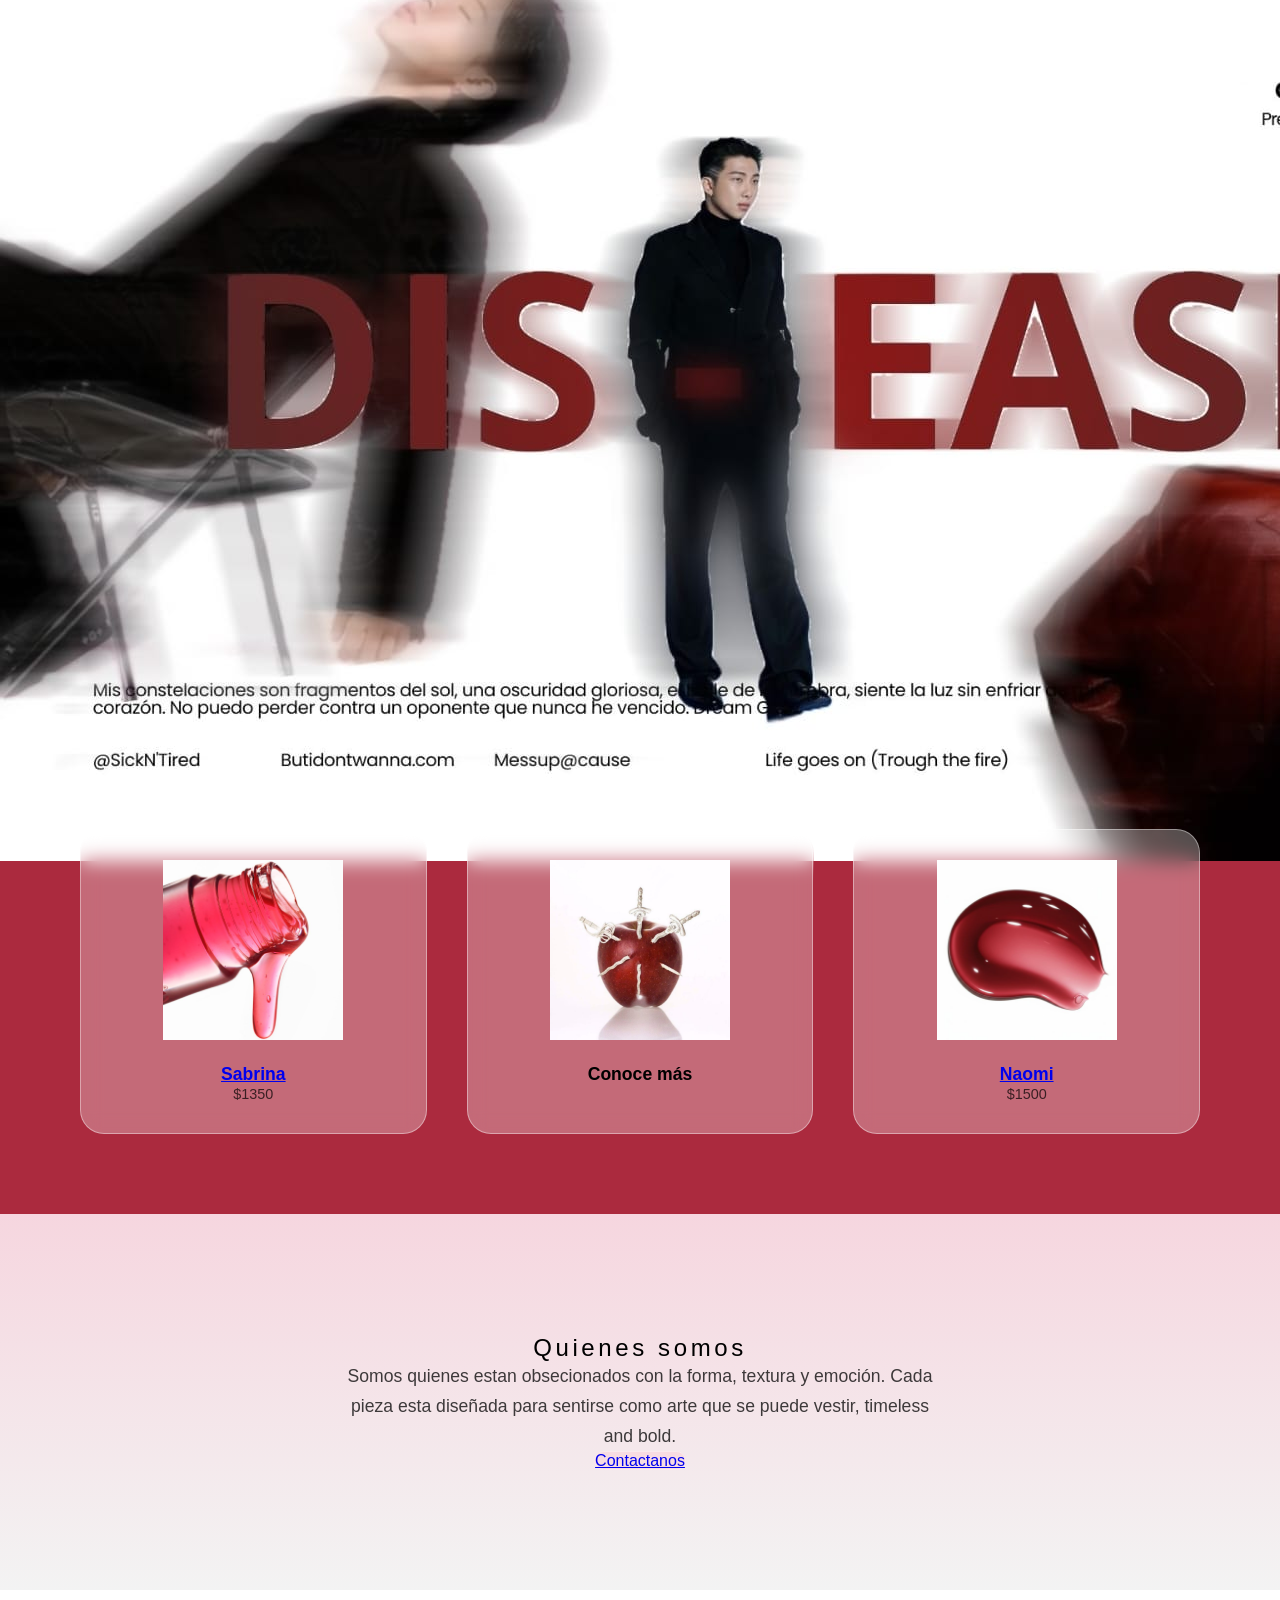
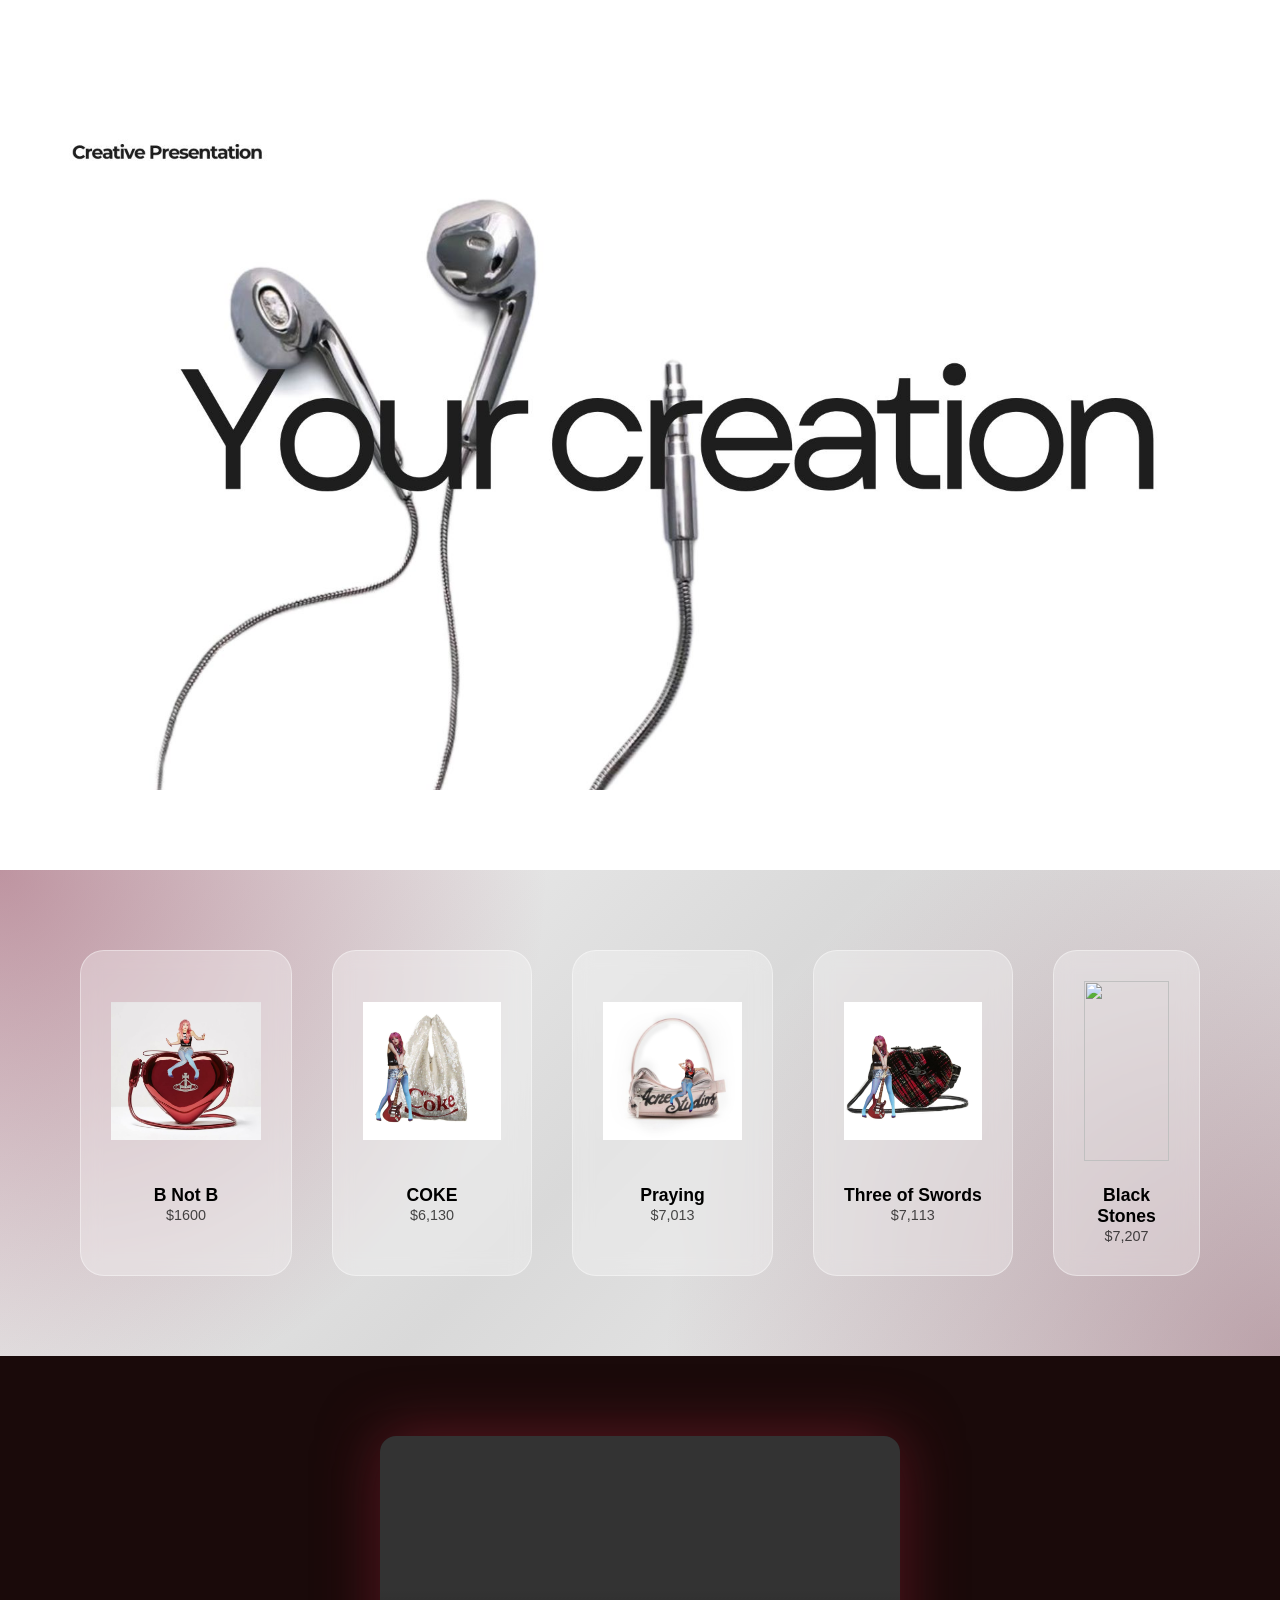
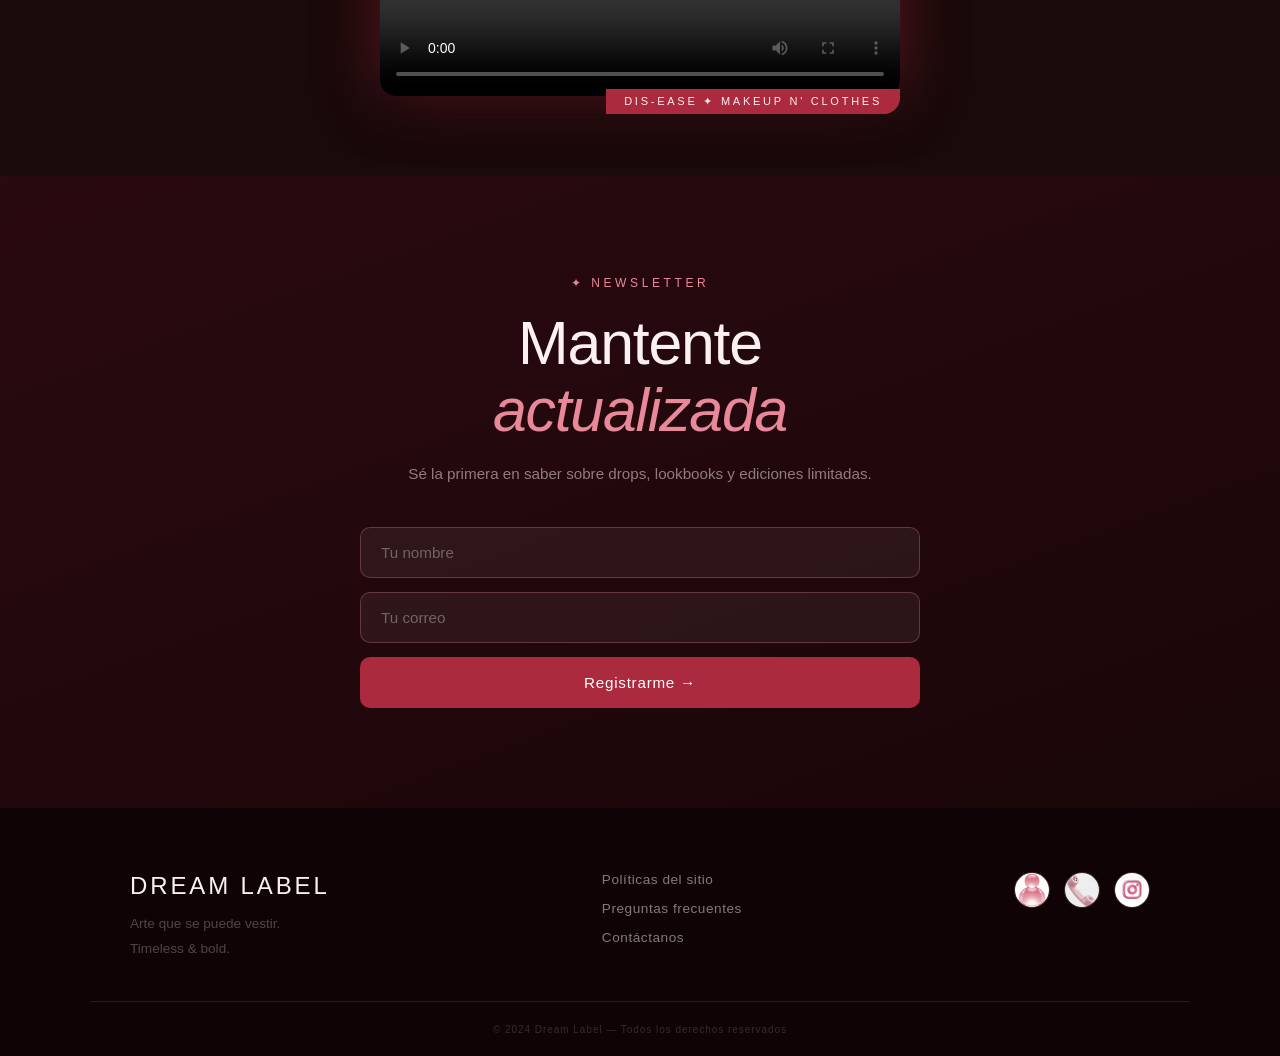
==== index.html @ 25e0310c "Add files via upload" ====
<!DOCTYPE html>
<html>
<head>
	<meta charset="utf-8">
	<meta name="viewport" content="width=device-width, initial-scale=1">
	<title>PAGWEB821</title>
	<link rel="stylesheet" type="text/css" href="decoracion 1.css">
</head>
<body>
	<header class="encabezado" role="banner">
 	<div class="contenedor">
 		<a href="#" class="logo">
 			<img src="logo.jpg" alt="logito">
 		</a>
 		<nav role ="navigation">
 			<ul>
 				<li><a href="#">Nosotros</a></li>
 				<li><a href="#">Servicio</a></li>
 				<li><a href="#">Contactanos</a></li>
 			</ul>
 		</nav>
 	</div>
 </header>
	<section class="hero">
	<img src="diseaselogo.jpeg" class="hero-img" alt="Marca">
	</section>
<section class="products">
	<div class="card">
		<img src="botelladegloss.jpeg" alt="Labial 1" >
		<h3><a href="index2.html">Sabrina</a></h3>
		<span>$1350</span>
	</div>
	<div class="card">
		<img src="tresespadas.jpeg" alt="tonos">
		<h3>Conoce más</h3>
	</div>
	<div class="card">	
		<img src="gloss.jpeg" alt="Labial 2">
		<h3><a href="index3.html"> Naomi</a></h3>
		<span>$1500</span>
	</div>
	
</section>
<section class="about">
<div class="about-text">
<h2>Quienes somos</h2>
<p>	
	Somos quienes estan obsecionados con la forma, textura y emoción.
	Cada pieza esta diseñada para sentirse como arte que se puede vestir, timeless and bold.
</p>	
<a href="#contact"class="bts">Contactanos</a>
</div>	
</section>
<section class="headline"></section>
<section class="products alt">
	<div class="card">
		<img src="redbagvw.jpeg">
		<h3>B Not B</h3>
		<span>$1600</span>
	</div>
	<div class="card">
	<img src="coke.jpeg">
	<h3>COKE</h3>
	<span>$6,130</span>	
	</div>
	<div class="card">
		<img src="acnestudios.jpeg">
		<h3>Praying</h3>
		<span>$7,013</span>
	</div>
	<div class="card">
		<img src="rednblackvw.jpeg">
			<h3>Three of Swords</h3>
			<span>$7,113</span>
	</div>
	<div class="card">
		<img src="vwbag.jpeg">
		<h3>Black Stones</h3>
		<span>$7,207</span>
	</div>
</section>
<section class="video-section">
		<div class="video-wrap">
			<video controls>
				<source src="videovictoria.mp4" type="video/mp4">
			</video>
			<div class="video-label">Dis-ease ✦ Makeup N' Clothes</div>
		</div>
	</section>
	<section class="suscripcion" id="contact">
		<div class="sus-inner">
			<p class="sus-eyebrow">✦ Newsletter</p>
			<h2 class="sus-titulo">Mantente<br><em>actualizada</em></h2>
			<p class="sus-sub">Sé la primera en saber sobre drops, lookbooks y ediciones limitadas.</p>
			<div class="sus-form">
				<input type="text" placeholder="Tu nombre" required>
				<input type="email" placeholder="Tu correo" required>
				<button type="button">Registrarme →</button>
			</div>
		</div>
	</section>
	<footer class="piedepagina" role="contentinfo">
		<div class="footer-inner">
			<div class="footer-brand">
				<span class="footer-logo">Dream Label</span>
				<p>Arte que se puede vestir.<br>Timeless & bold.</p>
			</div>
			<nav class="footer-nav">
				<a href="#">Políticas del sitio</a>
				<a href="#">Preguntas frecuentes</a>
				<a href="#">Contáctanos</a>
			</nav>
			<div class="footer-social">
				<a href="#" title="Perfil"><img src="perfil.jpg" alt="perfil"></a>
				<a href="#" title="telefono"><img src="telefono.jpg" alt="telefono"></a>
				<a href="#" title="instagram"><img src="insta.jpg" alt="instagram"></a>
			</div>
		</div>
		<div class="footer-bottom">
			<small>© 2024 Dream Label — Todos los derechos reservados</small>
		</div>
	</footer>

</body>
</html>
---- decoracion 1.css ----
*{
	margin: 	0;
	padding: 	0;
	box-sizing: border-box;
	font-family:'Helvetica Neue', sans-serif;
}
.body{
		background: #f7f4f2;
		color: 	#222;
}
.encabezado{ 
background: #800000; 
overflow: hidden;
}
.logo{
    float: left;
   position: relative;
    top: 15px; 
}
.logo img{
  width: 120px;
  height: auto;
}
.encabezado nav{ 
float: right; 
}
.encabezado nav ul{ 
margin: 0;
padding: 0;
list-style: none;
}
.encabezado nav ul li{ 
display: inline-block;
margin-right: -4px;
}
.encabezado nav ul li a{ 
display: block;
color: #fafbfd;
padding: 28px;
border-left: 1px solid #696969;
text-decoration: none;
}
.encabezado nav ul li a:hover{ 
background: #800000;
}
.hero{
	position: 	relative;
	height: 75vh;
	display: flex;
	align-items: center;
}
.products{
	display: 	grid;
	grid-template-columns: 	repeat(	auto-fit,minmax(220px, 1fr));
	gap: 40px;
	padding: 80px;
	background: #ab2a3e;
}
.card{
	background: rgba( 255, 255, 255, 0.3);
	border-radius: 	24px;
	padding: 	30px;
	text-align: center;
	transition: 	all 0.3s ease;
	cursor: 	pointer	;
	position: 	relative;
}
.card{
	backdrop-filter: 	blur(	10px);
	border: 1px solid rgba(	255,255,255, 0.4);	
}
.card img{
	width: 	100%;
	height: 180px;
	object-fit: contain;
	transition: transform 0.4s ease;
}
.card h3{
	margin-top: 20px;
	font-size: 	1.1rem;
}
.card span{
	font-size: 	0.9rem;
	opacity: 	0.7;
}
.card:hover{
	transform: 	translateY(	-15px);
	box-shadow: 	0 30px 60px rgba(0, 0, 0, 0.15);
}
.card:hover img{
	transform: 	scale(1.05);
}
.about{
	padding: 	120px 80px;
	background: linear-gradient(180deg,#f6d6df,#f3f3f3 );
	display: 	flex;
	justify-content: 	center;
}
.about-text{
	max-width: 	600px;
	text-align: 	center;
}
.about h2{
	font-size: 	4rems;
	letter-spacing: 0.15em;
	font-weight: 300;
}
.about p{
	font-size: 	1.1rem;
	line-height: 1.7;
	opacity: 	0.75;
}
.bts{
	background: rgba(	255,192,203, 0.3);
		backdrop-filter: blur(10px);
		border-radius: 999px;
		border:1px solid rgba(255, 255, 255, 0.4);
}

.headline{
	height: 80vh;
	background-image: 	url(headliner.jpeg);
	background-repeat: 	no-repeat;
	background-size: cover;
	background-position: center top;
	background-color:#ededed ;
	margin: 80px auto;
	position: relative	;
}
.products.alt{
  display: flex;
  gap: 40px;
  padding: 80px;
  overflow-x: auto;
  scroll-snap-type: x mandatory;
    background:
  radial-gradient(circle at top left, rgba(123, 30, 58, 0.45), transparent 40%),
  radial-gradient(circle at bottom right, rgba(90, 18, 40, 0.35), transparent 45%),
  linear-gradient(135deg, #f5f5f5, #d9d9d9, #f0f0f0);

}

.video-section {
  background: #1a0a0a;
  padding: 80px;
  display: flex;
  justify-content: center;
  align-items: center;
}
.video-wrap {
  position: relative;
  display: inline-block;
}
.video-wrap video {
  display: block;
  width: 520px;
  max-width: 90vw;
  border-radius: 16px;
  box-shadow: 0 0 60px rgba(171, 42, 62, 0.5), 0 20px 40px rgba(0,0,0,0.6);
}
.video-label {
  position: absolute;
  bottom: -18px;
  right: 0;
  background: #ab2a3e;
  color: #fdf0f2;
  font-size: 11px;
  letter-spacing: 0.25em;
  text-transform: uppercase;
  padding: 6px 18px;
  border-radius: 0 0 16px 0;
}
.suscripcion {
  background: linear-gradient(160deg, #2a0a10, #1a0608);
  padding: 100px 40px;
  display: flex;
  justify-content: center;
}
.sus-inner {
  max-width: 560px;
  width: 100%;
  text-align: center;
}
.sus-eyebrow {
  color: #e8889a;
  font-size: 12px;
  letter-spacing: 0.3em;
  text-transform: uppercase;
  margin-bottom: 20px;
}
.sus-titulo {
  font-size: clamp(2.4rem, 5vw, 3.8rem);
  font-weight: 200;
  color: #fdf0f2;
  line-height: 1.1;
  letter-spacing: -0.02em;
  margin-bottom: 18px;
}
.sus-titulo em {
  font-style: italic;
  color: #e8889a;
  font-weight: 400;
}
.sus-sub {
  color: rgba(253, 240, 242, 0.5);
  font-size: 0.95rem;
  line-height: 1.7;
  margin-bottom: 40px;
}
.sus-form {
  display: flex;
  flex-direction: column;
  gap: 14px;
}
.sus-form input {
  background: rgba(255,255,255,0.06);
  border: 1px solid rgba(232, 136, 154, 0.3);
  border-radius: 10px;
  padding: 16px 20px;
  color: #fdf0f2;
  font-size: 0.95rem;
  outline: none;
  transition: border-color 0.2s;
}
.sus-form input::placeholder { color: rgba(253,240,242,0.35); }
.sus-form input:focus { border-color: #e8889a; }
.sus-form button {
  background: #ab2a3e;
  color: white;
  border: none;
  border-radius: 10px;
  padding: 17px;
  font-size: 0.95rem;
  letter-spacing: 0.05em;
  cursor: pointer;
  transition: background 0.2s, transform 0.15s;
}
.sus-form button:hover { background: #c73352; transform: translateY(-2px); }
.piedepagina {
  background: #0f0305;
  color: rgba(253,240,242,0.55);
  padding: 0;
}
.footer-inner {
  max-width: 1100px;
  margin: 0 auto;
  padding: 64px 40px 40px;
  display: flex;
  flex-wrap: wrap;
  gap: 48px;
  align-items: flex-start;
  justify-content: space-between;
  border-bottom: 1px solid rgba(232,136,154,0.15);
}
.footer-brand .footer-logo {
  display: block;
  font-size: 1.5rem;
  font-weight: 300;
  letter-spacing: 0.12em;
  color: #fdf0f2;
  text-transform: uppercase;
  margin-bottom: 12px;
}
.footer-brand p {
  font-size: 0.85rem;
  line-height: 1.8;
  opacity: 0.5;
}
.footer-nav {
  display: flex;
  flex-direction: column;
  gap: 14px;
}
.footer-nav a {
  color: rgba(253,240,242,0.5);
  text-decoration: none;
  font-size: 0.85rem;
  letter-spacing: 0.04em;
  transition: color 0.2s;
}
.footer-nav a:hover { color: #e8889a; }
.footer-social {
  display: flex;
  gap: 14px;
  align-items: center;
}
.footer-social a img {
  width: 36px;
  height: 36px;
  object-fit: cover;
  border-radius: 50%;
  filter: grayscale(30%);
  border: 1px solid rgba(232,136,154,0.25);
  transition: border-color 0.2s, transform 0.2s;
}
.footer-social a:hover img {
  border-color: #e8889a;
  transform: scale(1.1);
}
.footer-bottom {
  text-align: center;
  padding: 20px 40px;
  font-size: 0.75rem;
  letter-spacing: 0.08em;
  opacity: 0.3;
}
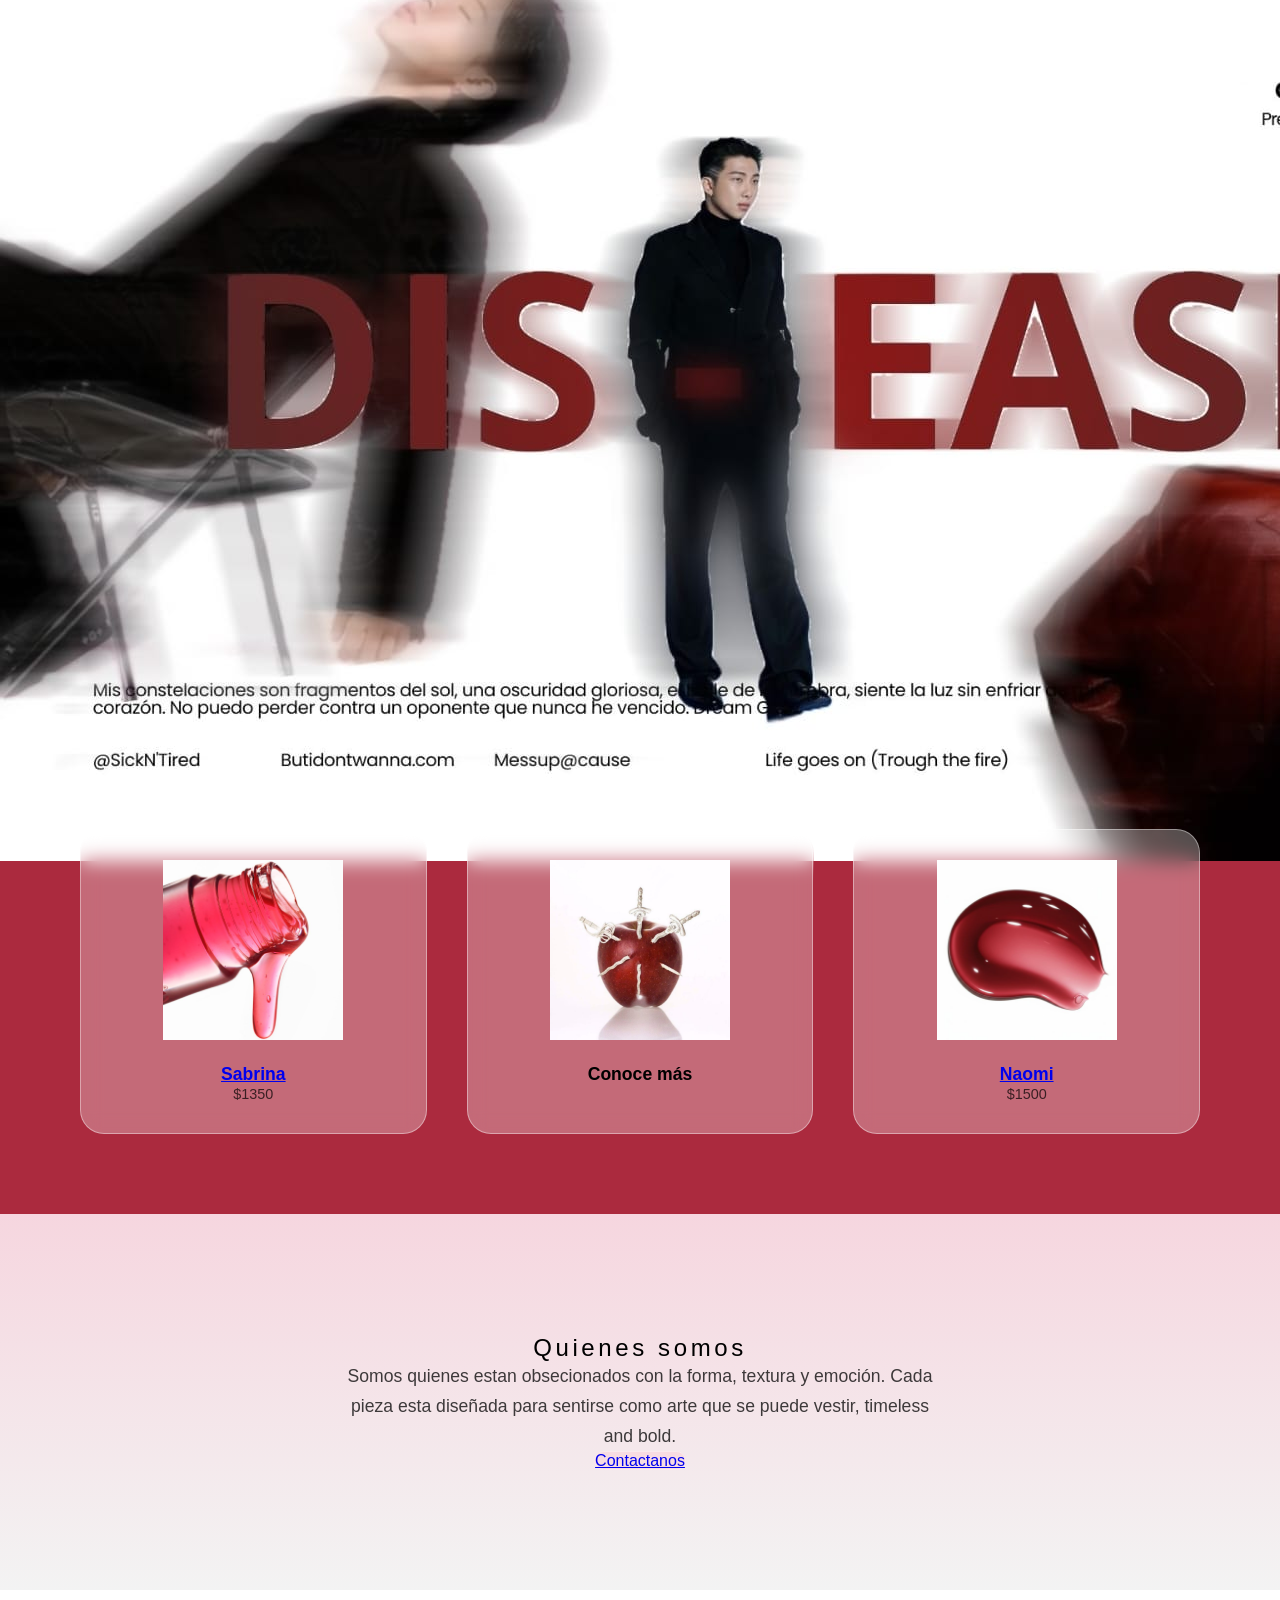
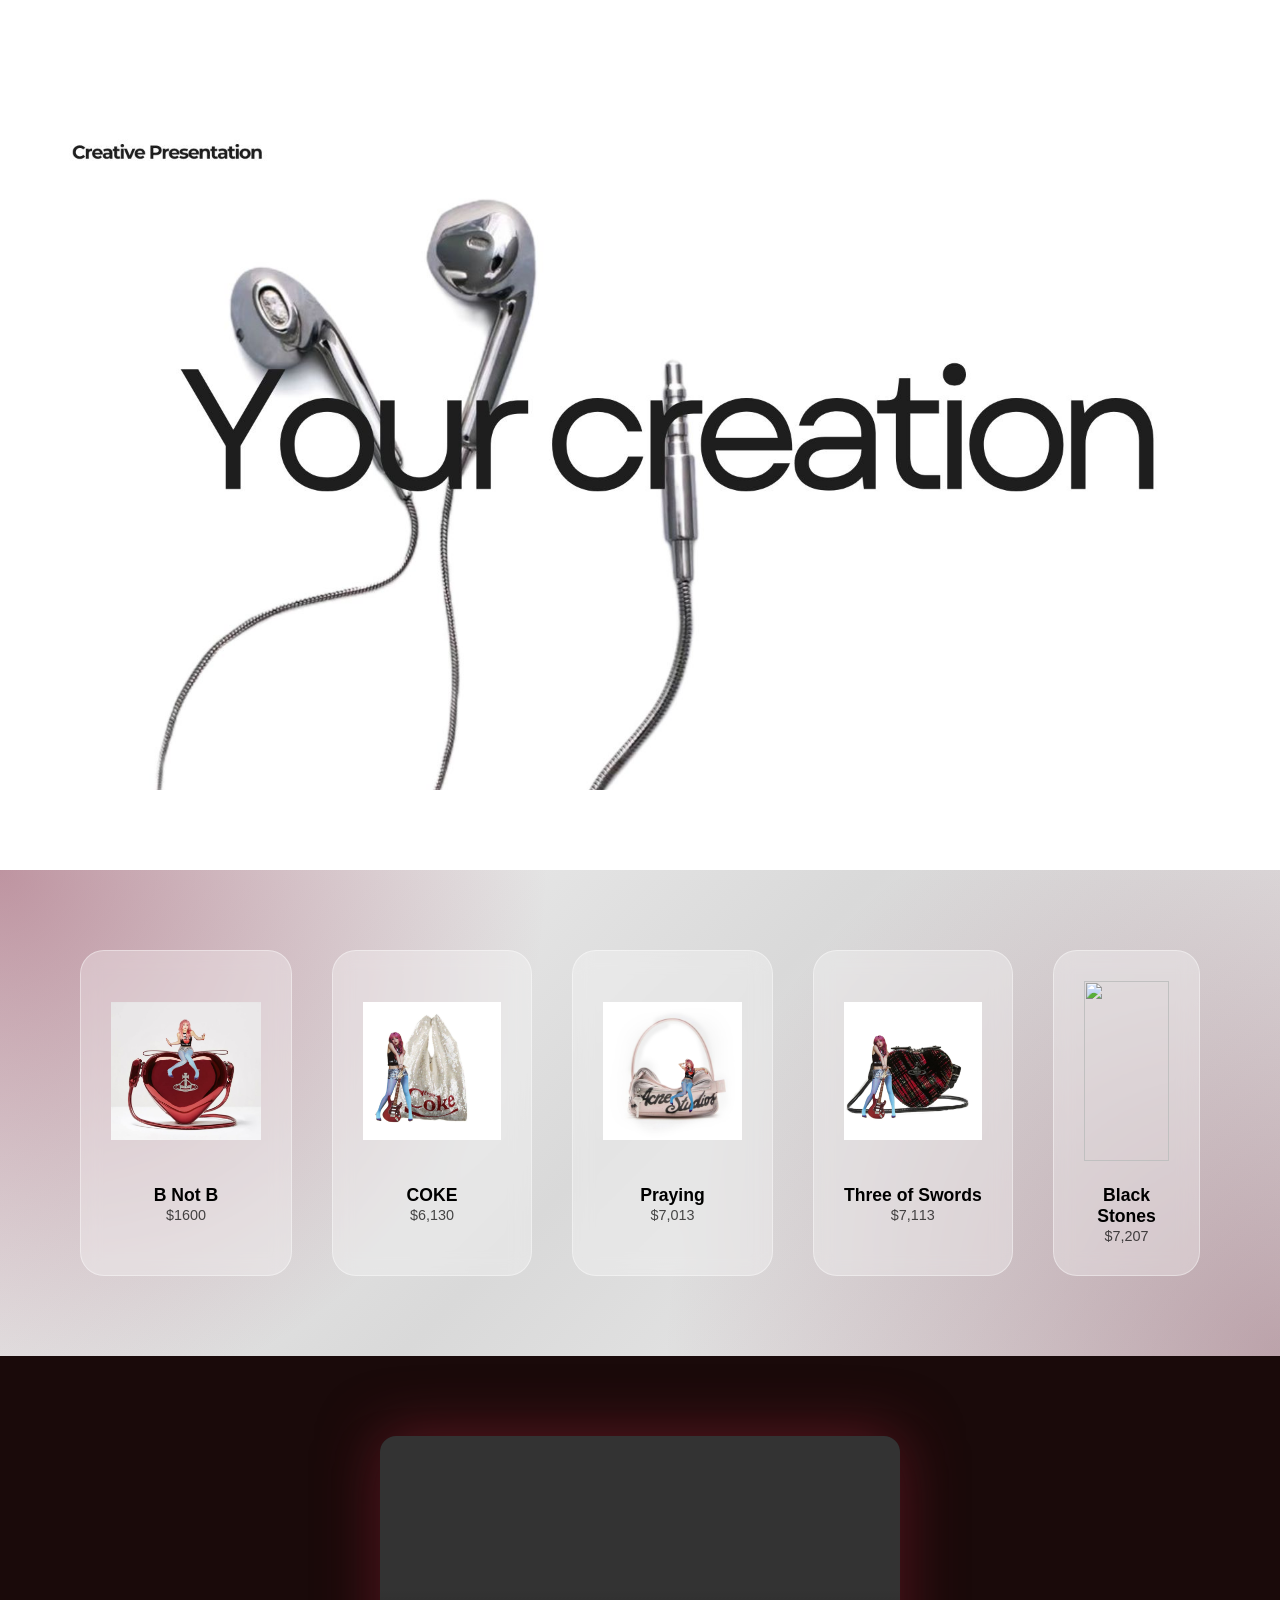
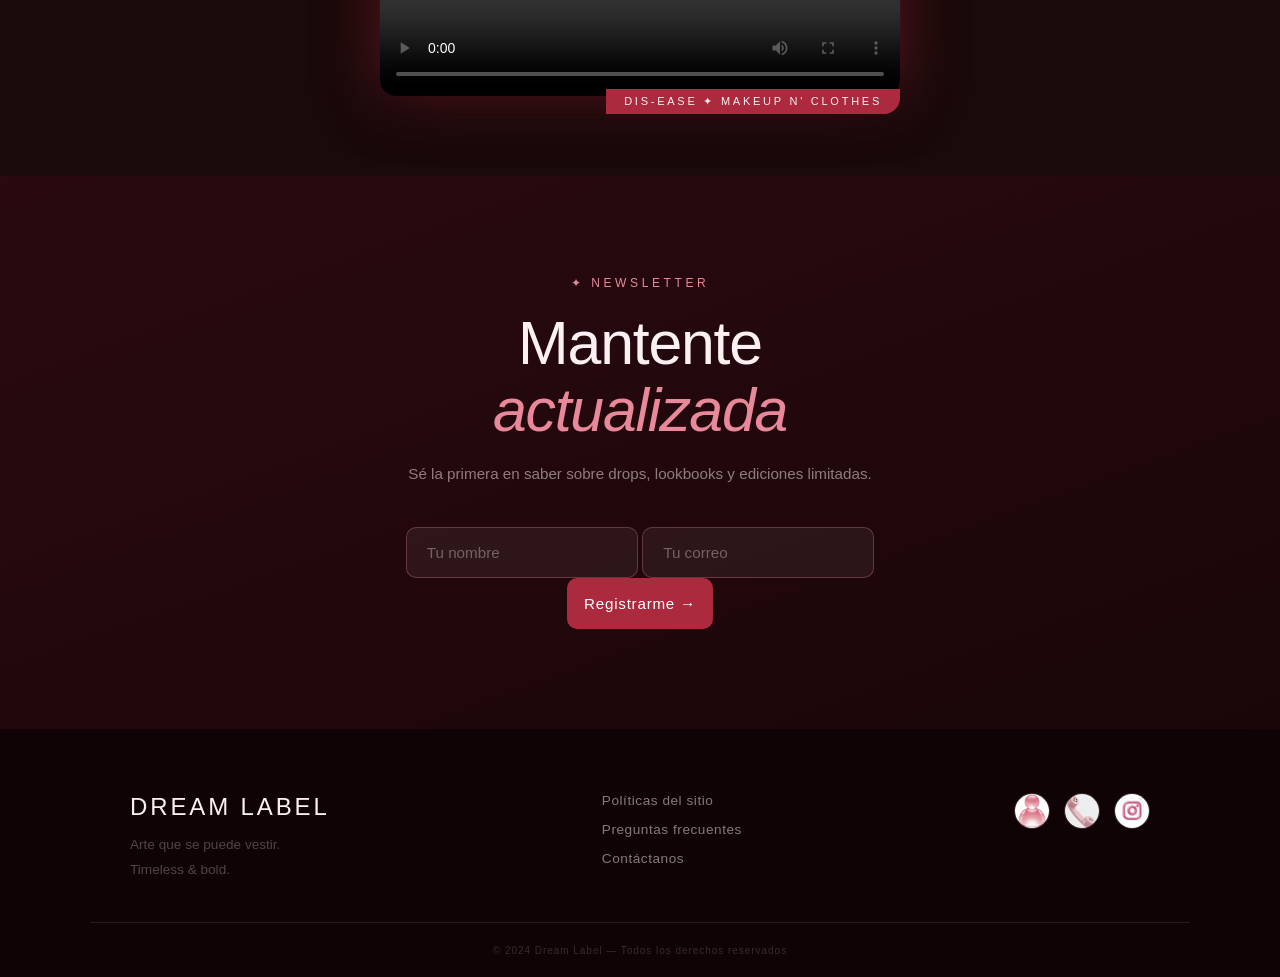
==== commit 14b65ba2: "Refactor index.html and add newsletter form Updated the HTML structure and added a form for newslett" ====
--- a/index.html
+++ b/index.html
@@ -93,9 +93,14 @@
 			<h2 class="sus-titulo">Mantente<br><em>actualizada</em></h2>
 			<p class="sus-sub">Sé la primera en saber sobre drops, lookbooks y ediciones limitadas.</p>
 			<div class="sus-form">
+				<form
+					 action="https://formspree.io/f/xvzykwaz"
+					  method="POST"
+				>
 				<input type="text" placeholder="Tu nombre" required>
 				<input type="email" placeholder="Tu correo" required>
 				<button type="button">Registrarme →</button>
+				</form>
 			</div>
 		</div>
 	</section>
@@ -122,4 +127,4 @@
 	</footer>
 
 </body>
-</html>+</html>
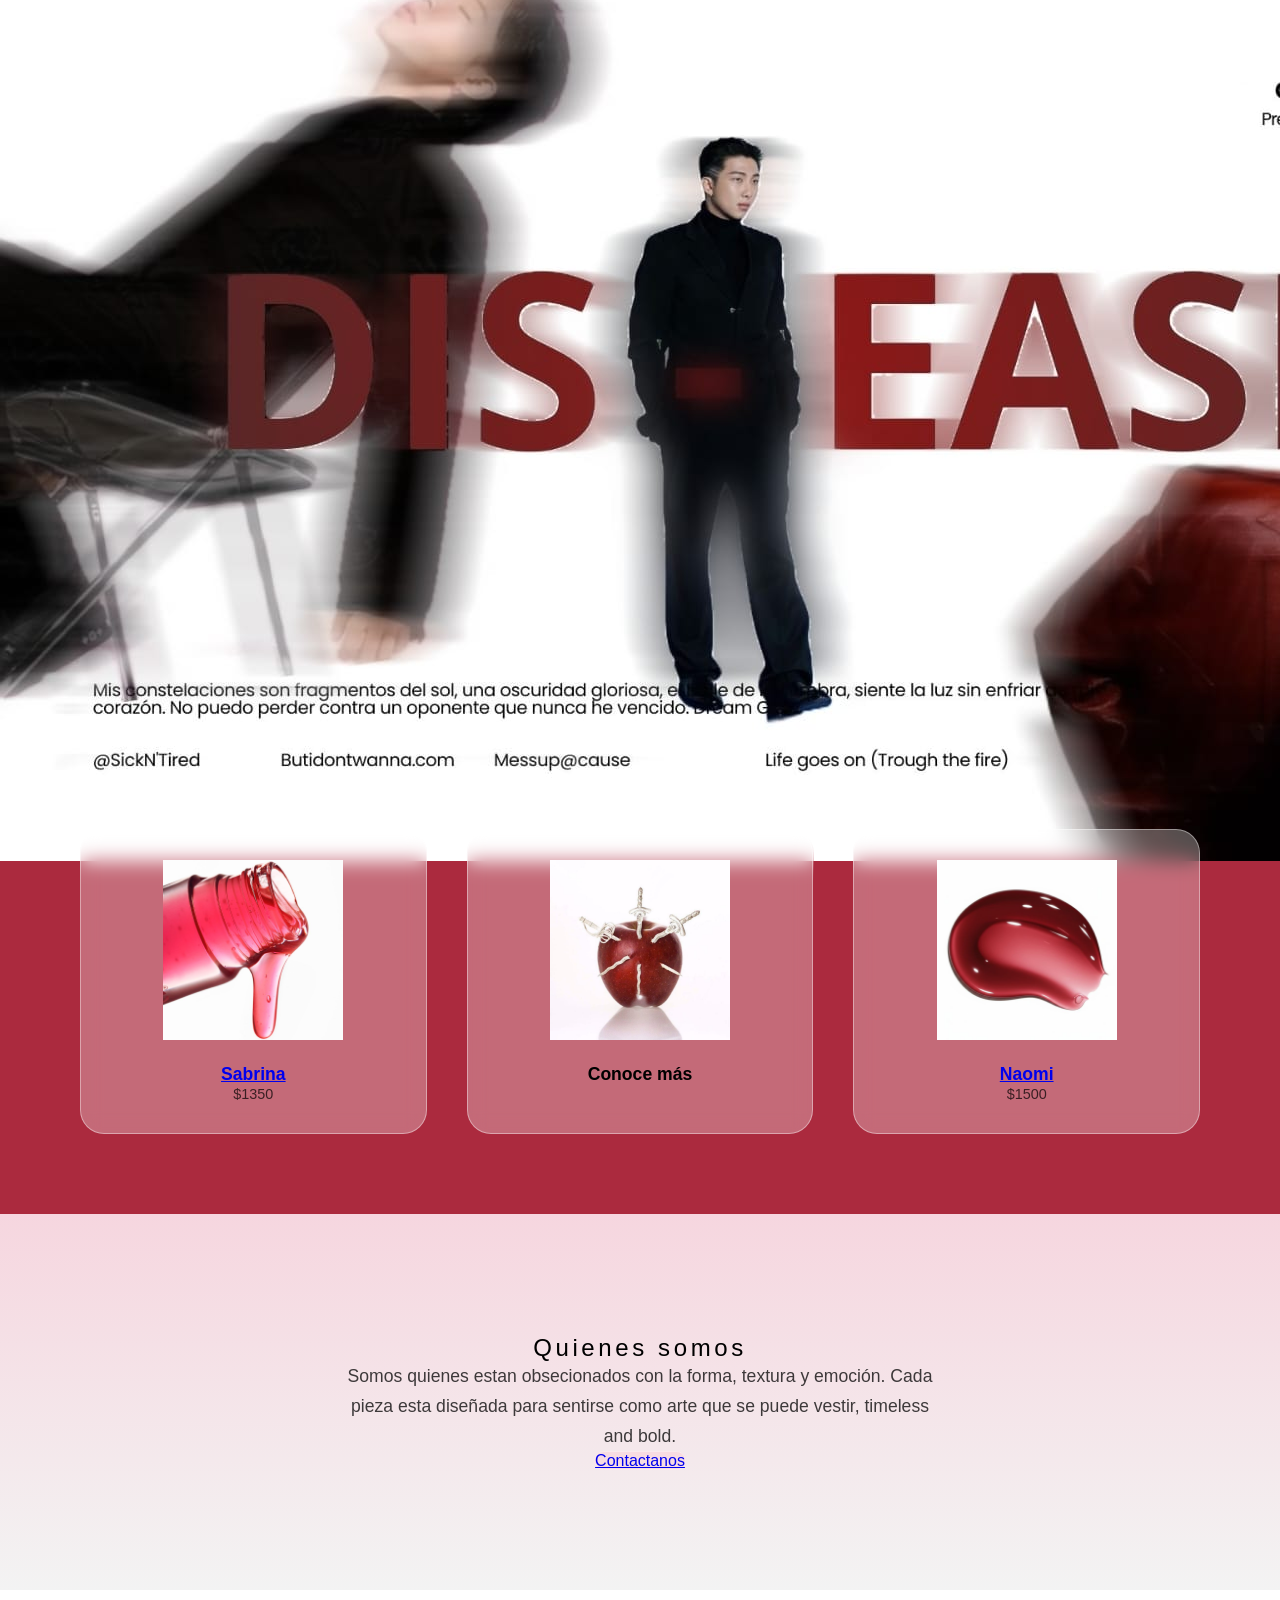
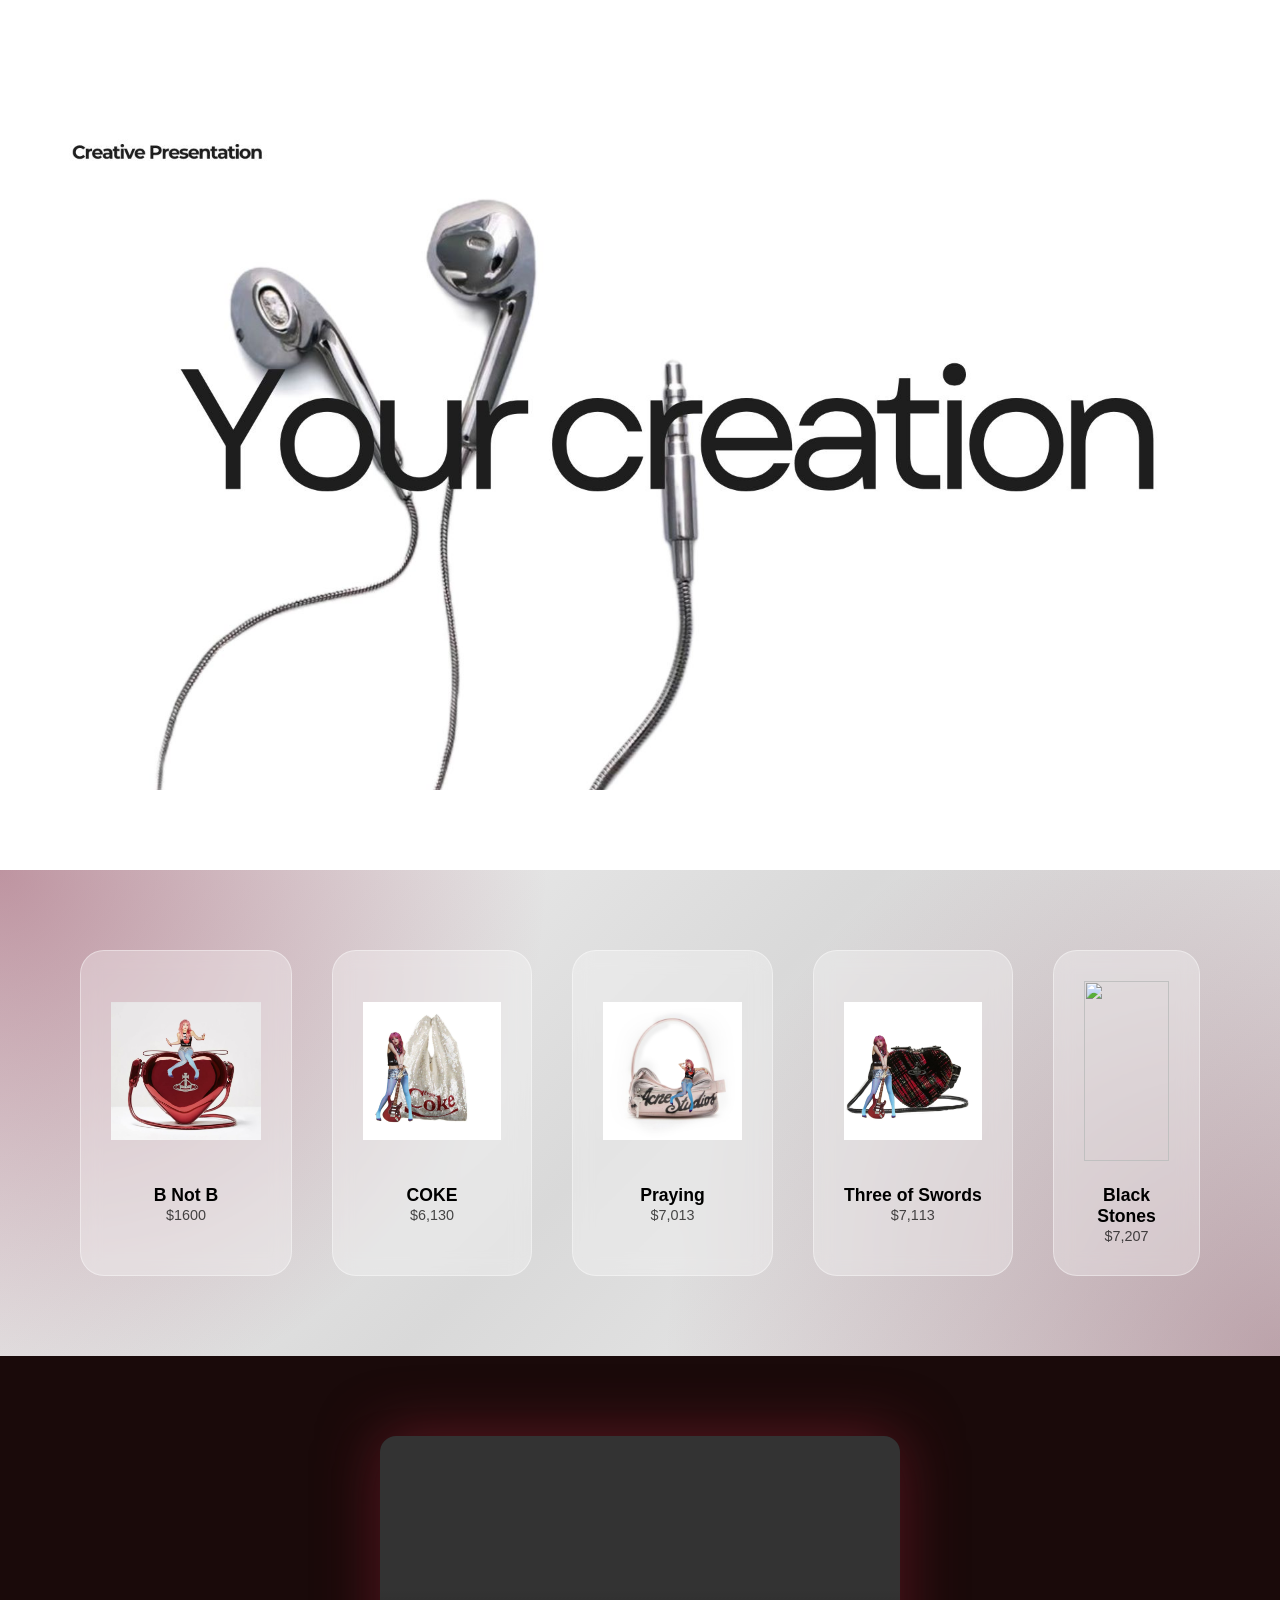
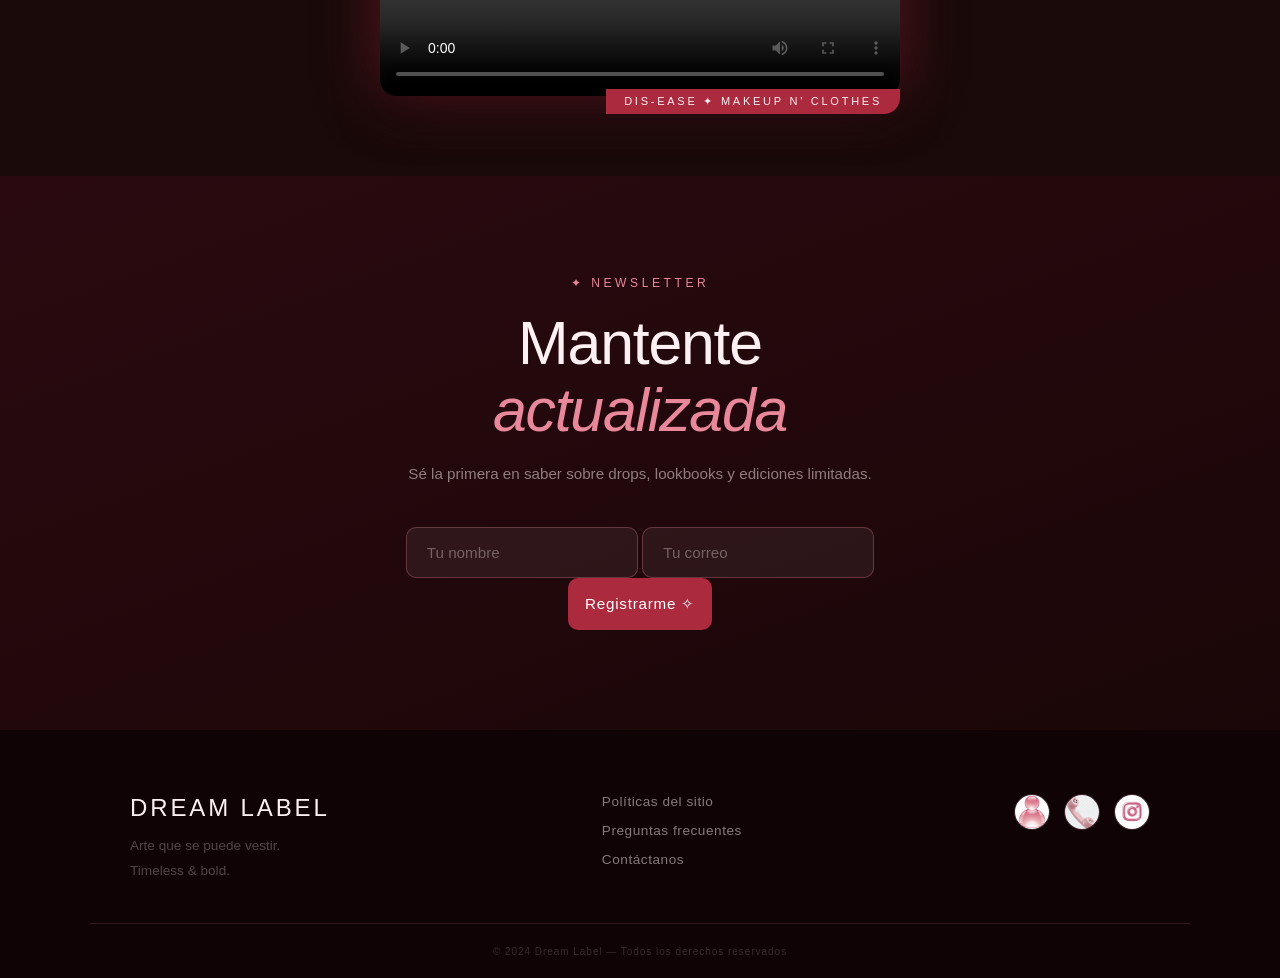
==== commit 4af67678: "Fix HTML formatting and update subscription form" ====
--- a/index.html
+++ b/index.html
@@ -94,13 +94,14 @@
 			<p class="sus-sub">Sé la primera en saber sobre drops, lookbooks y ediciones limitadas.</p>
 			<div class="sus-form">
 				<form
-					 action="https://formspree.io/f/xvzykwaz"
-					  method="POST"
-				>
-				<input type="text" placeholder="Tu nombre" required>
-				<input type="email" placeholder="Tu correo" required>
-				<button type="button">Registrarme →</button>
-				</form>
+   				 action="https://formspree.io/f/xvzykmaz"
+   				 method="POST"
+					>
+
+			<input type="text" name="nombre" placeholder="Tu nombre" required>
+			<input type="email" name="correo" placeholder="Tu correo" required>
+			<button type="submit">Registrarme ✧</button>
+			</form>
 			</div>
 		</div>
 	</section>
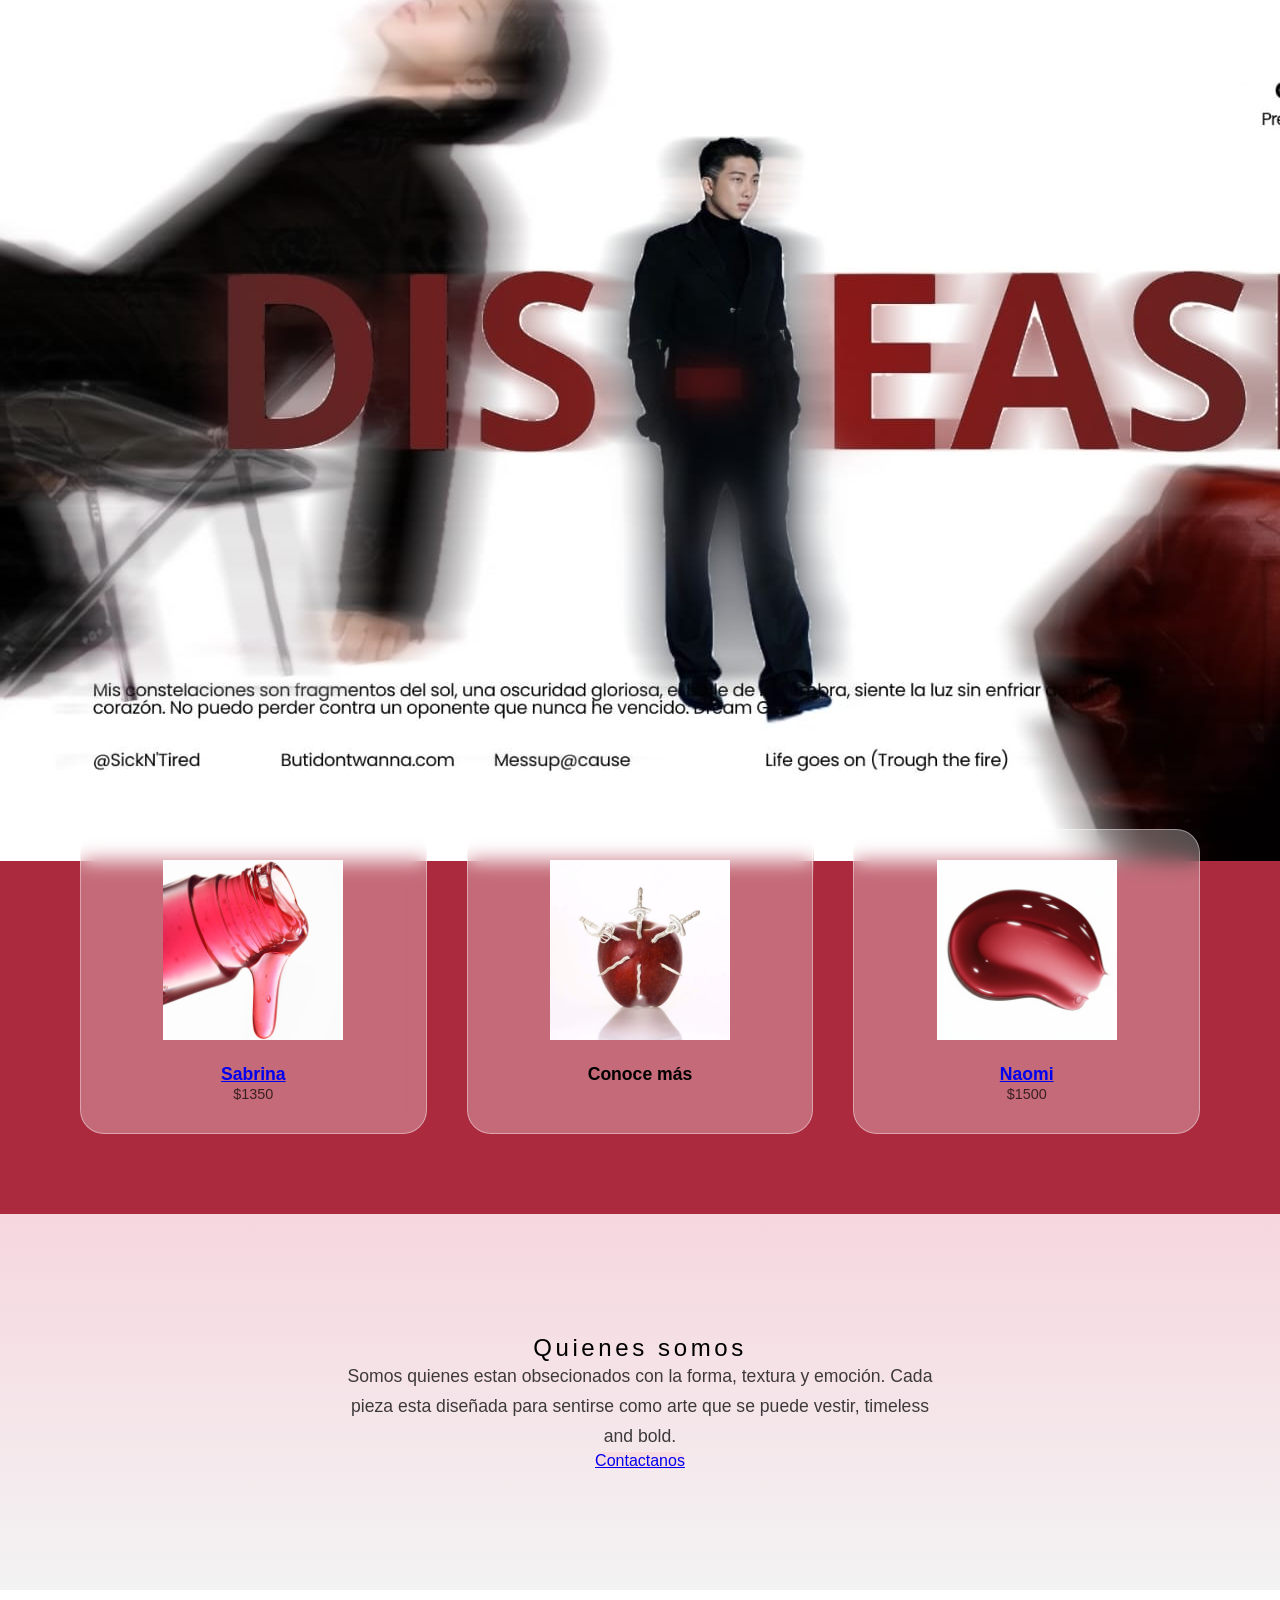
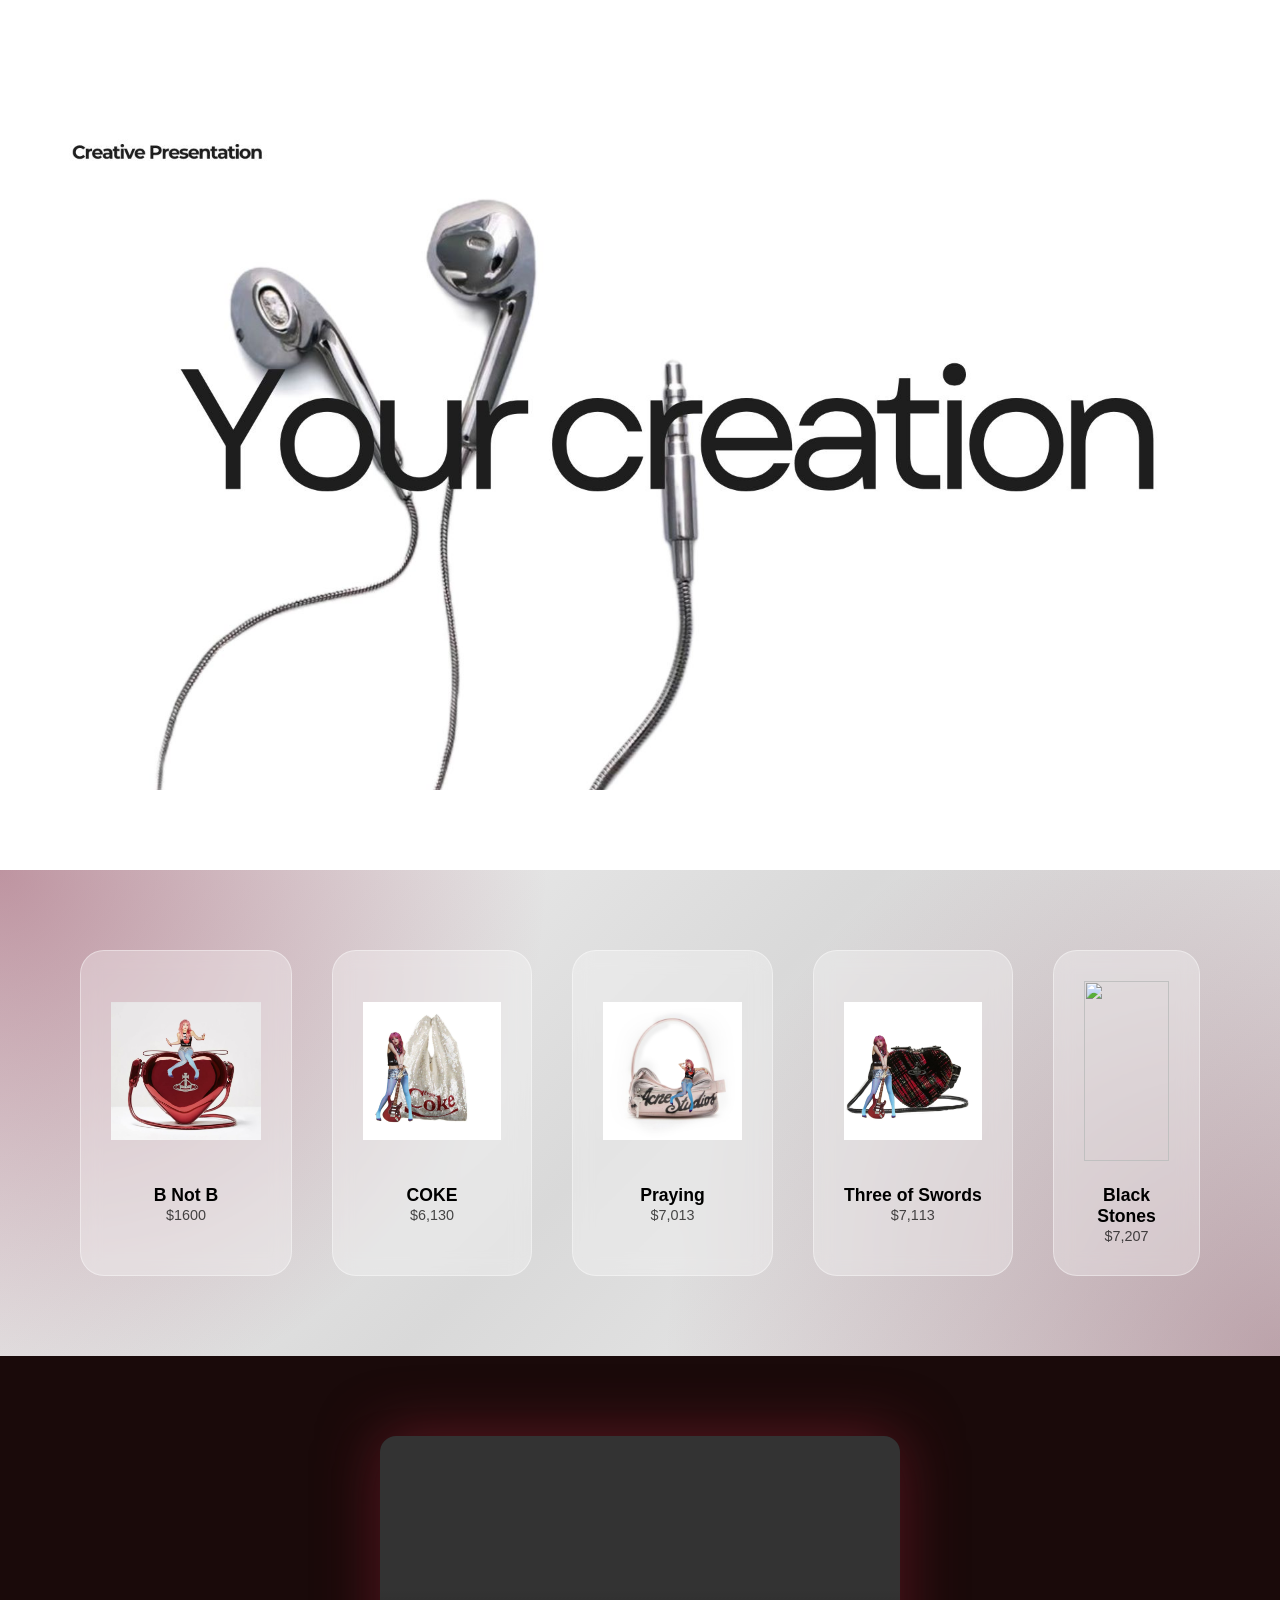
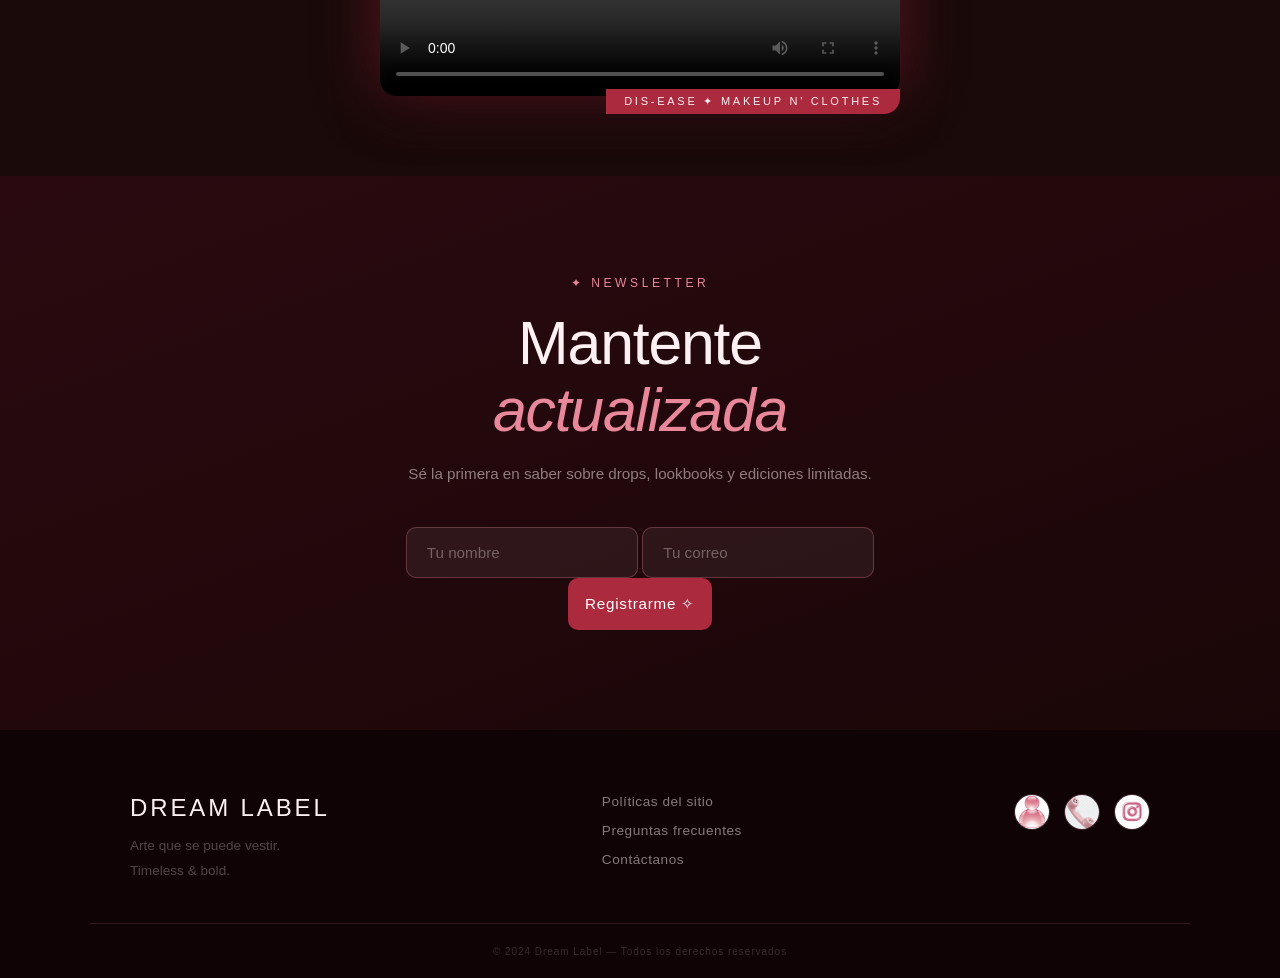
==== commit 401ad23f: "Fix HTML formatting and structure" ====
--- a/index.html
+++ b/index.html
@@ -94,10 +94,9 @@
 			<p class="sus-sub">Sé la primera en saber sobre drops, lookbooks y ediciones limitadas.</p>
 			<div class="sus-form">
 				<form
-   				 action="https://formspree.io/f/xvzykmaz"
+   				 action="https://formspree.io/f/mlgvpnlz"
    				 method="POST"
 					>
-
 			<input type="text" name="nombre" placeholder="Tu nombre" required>
 			<input type="email" name="correo" placeholder="Tu correo" required>
 			<button type="submit">Registrarme ✧</button>
